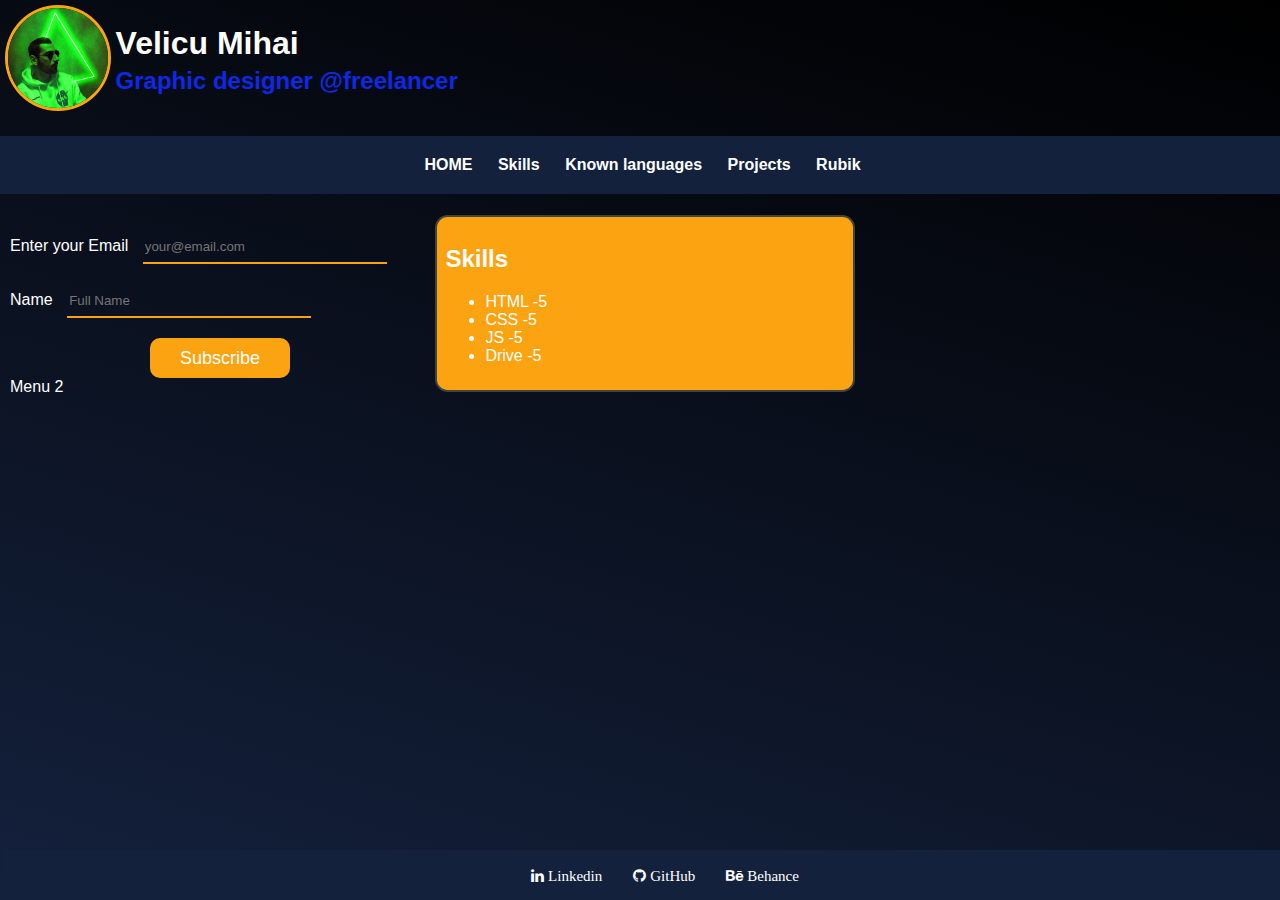
==== index.html @ ab75b387 "somechanges idk" ====
<!DOCTYPE html>
<html lang="en">
  <head>
    <meta charset="UTF-8" />
    <meta http-equiv="X-UA-Compatible" content="IE=edge" />
    <meta name="viewport" content="width=device-width, initial-scale=1.0" />
    <title>Mihai's CV</title>
    <link rel="stylesheet" href="https://cdnjs.cloudflare.com/ajax/libs/font-awesome/4.7.0/css/font-awesome.min.css">
    <link rel="stylesheet" href="style.css" />
  </head>
  <body>
  <header>
   
      <div id="header-wrapper">
          <div><img src="profil.jpg" height="100" /></div>
          <div> <h1>Velicu Mihai</h1>
    
            <h2 id="job-title">Graphic designer @freelancer</h2>
        
</div>
      </div>
      <ul id="top-menu-bar">
        <li><a href="#" data-page="home">HOME</a></li>
        <li><a href="#" data-page="skills">Skills</a></li>
        <li><a href="#" data-page="languages">Known languages</a></li>
        <li><a href="#" data-page="projects">Projects</a></li>
        <li><a href="#" data-page="rubik">Rubik</a></li>
      </ul>
  </header>
  <section id="content">
    <div id="side-menu">
  <section id="content">
    <div id="side-menu">
      <section>
        <form action="">
          <div>
            <label for="subcriberEmail">Enter your Email</label>
            <input
              type="email"
              required
              name="email"
              id="subscriberEmail"
              placeholder="your@email.com"
            />
          </div>
          <div>
            <label for="Subscriber">Name</label>
            <input
              type="text"
              required
              name="name"
              id="Subscriber"
              placeholder="Full Name"
            />
            <div class="btnn"><button type="submit" class="btn">Subscribe</button>
          </div>
        </div>
        </form>
      </section>
      <section>Menu 2</section>
    </div>
    <div id="main">
      <div id="home" class="page">
        <h2>Home</h2>
        <p>Some info about me</p>

      </div>
      <div id="skills" class="page">
        <h2>Skills</h2>
  
        <ul id="skills-list">
      
        
         
        </ul>
      </div>
      <div></div>
      <div id="languages" class="page">
        <h2>Known languages</h2>
  
        <table border="1">
          <th>Laguage</th>
          <th>Level</th>
          <tr>
            <td>Romanian</td>
            <td>Native</td>
          </tr>
          <tr>
            <td>English</td>
            <td>Converstional</td>
          </tr>
        </table>
      </div>
      <!-- projects -->
      <div id="projects" class="page">
        <h2>Projects</h2>
        <p>Projects</p>
    
      </div>
      <!-- rubik -->
      <div id="rubik" class="page">
<h1>Rubik</h1>
<p>comminig soon...</p>
      </div>
    </div>
  </section>
  <footer class="f">
<ul>
  <li><a href="#" class="fa fa-linkedin"> Linkedin</a></li>
  <li><a href="#" class="fa fa-github"> GitHub</a></li>
  <li><a href="#" class="fa fa-behance"> Behance</a></li>
</ul>
  </footer>
  <script src="index.js"></script>
  </body>
</html>
---- style.css ----
html {
  height: 100%;
}

body {
  font-family: Helvetica;
  margin: 0;
  min-height: 100%;
  background: linear-gradient(17deg, #14213d, #000000);
  color: white;
  display: flex;
  flex-direction: column;
}

#content {
  flex: 1;
  display: flex;
  flex-direction: row;
}
#side-menu {
  flex: 1;
}
#main {
  flex: 2;
}

#header-wrapper {
  display: flex;
  flex-direction: row;
  align-items: center;
  padding: 5px;
}

#job-title {
  text-align: center;
  color: #0c29e6;
}
#header-wrapper h1 {
  margin: 5px;
  color: white;
}

#header-wrapper h2 {
  margin: 5px;
}

#header-wrapper img {
  border-radius: 50%;
  border: 3px solid #fca311;
}

.favorite {
  font-weight: bold;
  color: blueviolet;
}
#top-menu-bar {
  font-weight: bold;
  padding: 10px;
  text-align: center;
  background-color: #14213d;
  color: #fff;
}

#top-menu-bar li {
  display: inline-block;
  margin: 0;
  padding: 0;
}
#side-menu {
  padding: 5px;
}
#top-menu-bar a {
  text-decoration: none;
  color: #fff;
  margin-left: 5px;
  padding: 10px 8px;
  display: inline-block;
  border-radius: 10%;
}

#top-menu-bar a:hover {
  color: #14213d;
  background: #fff;
  transition: ease-in-out;
  transition: 0.5s;
}
.page {
  background-color: #fca311;
  /* box-shadow: 0px 0px 0px 1px rgba(0, 0, 0, 1); */
  border: 2px solid;
  border-color: #424442;
  padding: 1%;
  margin-right: 50%;
  border-radius: 0.8rem;
  margin-bottom: 3%;
}

#subscriberEmail {
  border-bottom: 2px solid #fca311;
  border-top: none;
  border-left: none;
  border-right: none;
  background: transparent;
  width: 240px;
  height: 30px;
  margin: 10px;
}
#Subscriber {
  border-bottom: 2px solid #fca311;
  border-top: none;
  border-left: none;
  border-right: none;
  background: transparent;
  width: 240px;
  height: 30px;
  margin: 10px;
}
.btnn {
  display: flex;
  justify-content: center;
  align-items: center;
}
.btn {
  width: 140px;
  height: 40px;
  background: #fca311;
  border: none;
  margin-top: 10px;
  font-size: 18px;
  border-radius: 10px;
  cursor: pointer;
  color: #fff;
  transition: 0.3s ease-in-out;
}
.btn:hover {
  background: black;
  color: #fca311;
}
.btn a {
  text-decoration: none;
  color: #000;
  font-weight: bold;
}
.f {
  position: absolute;
  display: flex;
  bottom: 0;
  width: 100%;
  height: 50px;
  color: #fff;
  background-color: #14213d;
  font-family: Helvetica;
  text-decoration: solid;
  text-align: center;
  justify-content: center;
}
.f ul {
  display: flex;
  align-items: center;
  gap: 5px;
  margin: auto;
  /* width: 100%; */
  width: fit-content;
}
.f li {
  list-style: none;
  margin: auto;
  padding: 5px;
}
.f a {
  text-decoration: none;
  color: #fff;
  padding: 10px 8px;
  display: inline-block;
  border-radius: 10%;
}
.f a:hover {
  color: #14213d;
  background: #fff;
  transition: ease-in-out;
  transition: 0.5s;
}
.fa {
  font-size: 15px;
  padding: 5px;
  /* margin-bottom: 10px; */
}
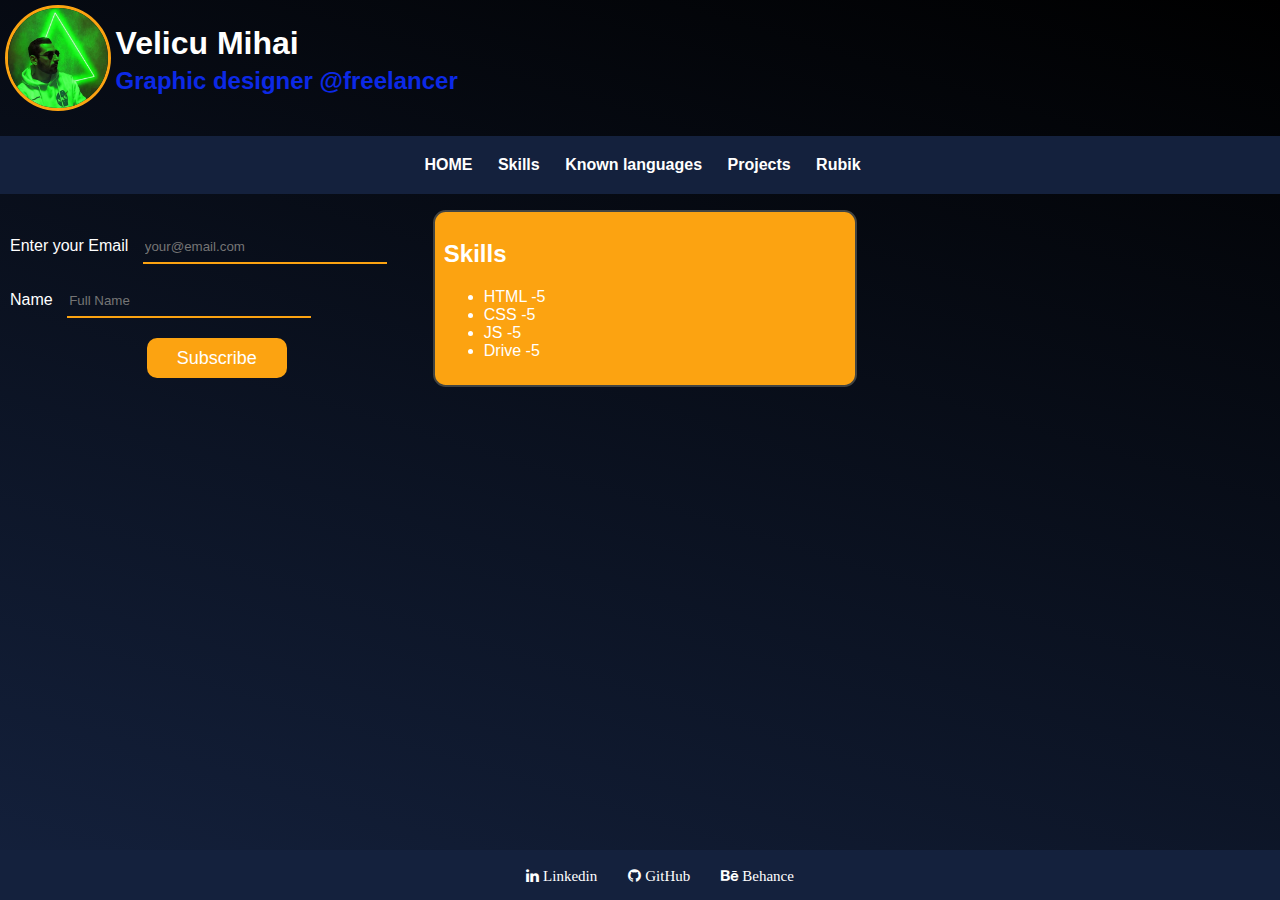
==== commit aaaec689: "music player html part" ====
--- a/index.html
+++ b/index.html
@@ -57,7 +57,30 @@
         </div>
         </form>
       </section>
-      <section>Menu 2</section>
+      <section>
+        <!-- <h2>Music Player</h2>
+<div class="music-container">
+  <div class="music-info">
+    <h4 id="song-title">Song</h4>
+    <div class="progress-container">
+      <div class="progress"></div>
+    </div>
+  </div>
+  <audio src="music/everything-she-wants.mp3" id="audio"></audio>
+  <img src="images/everything-she-wants.jfif" alt="music-cover" id="cover">
+  <div class="navigation">
+    <button id="prev" class="action-btn">
+     <i class="fa fa-backward"></i>
+    </button>
+    <button id="play" class="action-btn action-btn-big">
+      <i class="fa fa-play"></i>
+     </button>
+     <button id="next" class="action-btn">
+      <i class="fa fa-forward"></i>
+     </button>
+  </div> -->
+</div>
+      </section>
     </div>
     <div id="main">
       <div id="home" class="page">
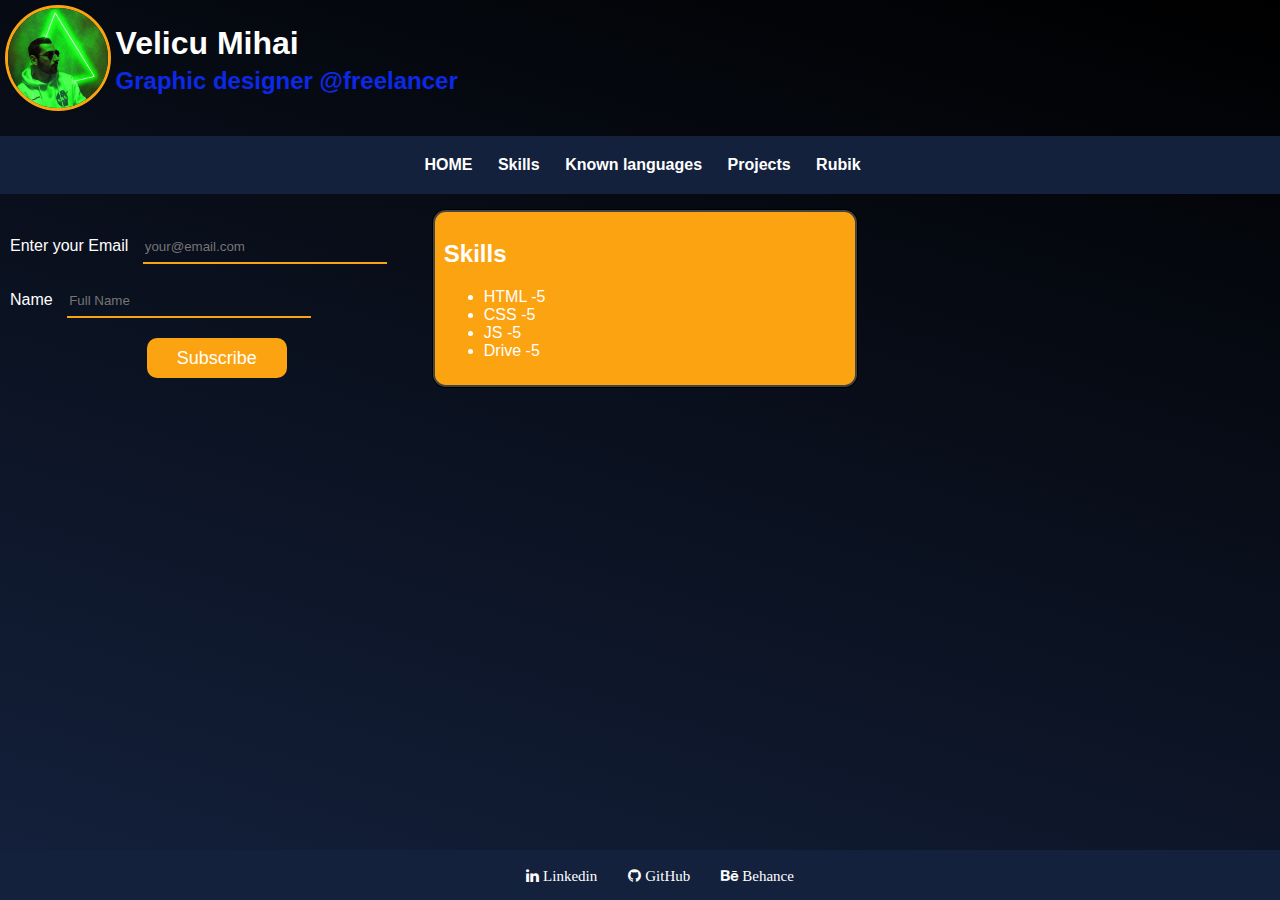
==== commit df2c4289: "little changes to html and css for mp" ====
--- a/index.html
+++ b/index.html
@@ -55,19 +55,30 @@
             <div class="btnn"><button type="submit" class="btn">Subscribe</button>
           </div>
         </div>
+      </div>
         </form>
+
       </section>
+
       <section>
-        <!-- <h2>Music Player</h2>
+<!-- <h2 class="music-player-title">Music Player</h2>
 <div class="music-container">
   <div class="music-info">
-    <h4 id="song-title">Song</h4>
     <div class="progress-container">
-      <div class="progress"></div>
+
     </div>
   </div>
   <audio src="music/everything-she-wants.mp3" id="audio"></audio>
   <img src="images/everything-she-wants.jfif" alt="music-cover" id="cover">
+  <div class="interactive">
+  <h4 id="song-title">Everything She Wants</h4>
+  <div class="progress">
+    <input type="range" 
+    min="0"
+    max="100"
+    value="0"
+class="slider">
+</div>
   <div class="navigation">
     <button id="prev" class="action-btn">
      <i class="fa fa-backward"></i>
@@ -78,8 +89,9 @@
      <button id="next" class="action-btn">
       <i class="fa fa-forward"></i>
      </button>
-  </div> -->
-</div>
+    </div>
+  </div>
+</div> -->
       </section>
     </div>
     <div id="main">
--- a/style.css
+++ b/style.css
@@ -19,6 +19,7 @@
 }
 #side-menu {
   flex: 1;
+  /* border: 1px solid red; */
 }
 #main {
   flex: 2;
@@ -86,7 +87,7 @@
 }
 .page {
   background-color: #fca311;
-  /* box-shadow: 0px 0px 0px 1px rgba(0, 0, 0, 1); */
+  box-shadow: 0px 0px 0px 1px rgba(0, 0, 0, 1);
   border: 2px solid;
   border-color: #424442;
   padding: 1%;
@@ -185,3 +186,34 @@
   padding: 5px;
   /* margin-bottom: 10px; */
 }
+.music-container {
+  display: flex;
+  justify-content: center;
+  align-items: center;
+  background-color: #0c29e6;
+  height: 200px;
+  width: 500px;
+  border-radius: 20px;
+}
+.music-container img {
+  border-radius: 50%;
+  height: 100px;
+  width: 100px;
+  padding: 10px;
+  float: left;
+}
+.action-btn {
+  width: 40px;
+  height: 40px;
+  background: #fca311;
+  border: none;
+  margin-left: 10px;
+  font-size: 10px;
+  border-radius: 10px;
+  cursor: pointer;
+  color: #fff;
+  transition: 0.3s ease-in-out;
+}
+.action h4 {
+  margin: 5px;
+}
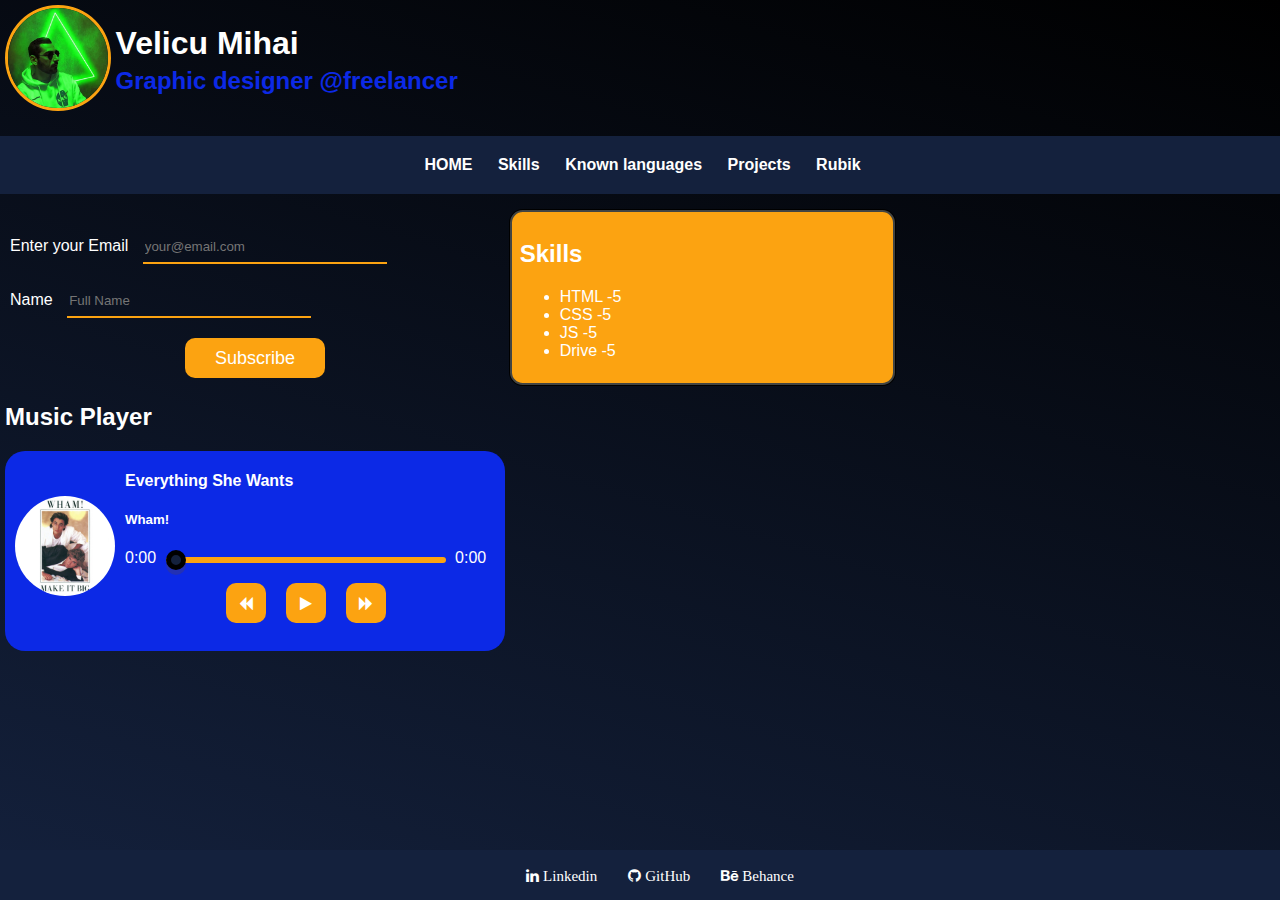
==== commit f06beb5f: "music player version alpha" ====
--- a/index.html
+++ b/index.html
@@ -61,37 +61,48 @@
       </section>
 
       <section>
-<!-- <h2 class="music-player-title">Music Player</h2>
+<h2 class="music-player-title">Music Player</h2>
 <div class="music-container">
   <div class="music-info">
     <div class="progress-container">
 
     </div>
   </div>
-  <audio src="music/everything-she-wants.mp3" id="audio"></audio>
+  <audio src="music/everything-she-wants.mp3" id="song"></audio>
   <img src="images/everything-she-wants.jfif" alt="music-cover" id="cover">
   <div class="interactive">
   <h4 id="song-title">Everything She Wants</h4>
-  <div class="progress">
-    <input type="range" 
+  <h5 id="artist">Wham!</h5>
+  <div class="info-player">
+    <span id="currentTime">0:00</span>
+    <input type="range" id="progess"
     min="0"
     max="100"
     value="0"
+    class="slider">
+<span id="songDuration">0:00</span>
+<!-- <div class="volume" id="volume">
+  <input type="range" 
+  min="0"
+  max="100"
+  value="50"
 class="slider">
+</div> -->
 </div>
+
   <div class="navigation">
     <button id="prev" class="action-btn">
      <i class="fa fa-backward"></i>
     </button>
-    <button id="play" class="action-btn action-btn-big">
-      <i class="fa fa-play"></i>
+    <button onclick="playPause()" id="play" class="action-btn action-btn-big">
+      <i class="fa fa-play" id="ctrlIcon"></i>
      </button>
      <button id="next" class="action-btn">
       <i class="fa fa-forward"></i>
      </button>
     </div>
   </div>
-</div> -->
+</div>
       </section>
     </div>
     <div id="main">
--- a/style.css
+++ b/style.css
@@ -188,8 +188,8 @@
 }
 .music-container {
   display: flex;
-  justify-content: center;
-  align-items: center;
+  /* justify-content: center;
+  align-items: center; */
   background-color: #0c29e6;
   height: 200px;
   width: 500px;
@@ -200,7 +200,8 @@
   height: 100px;
   width: 100px;
   padding: 10px;
-  float: left;
+  margin-top: 35px;
+  margin-bottom: 35px;
 }
 .action-btn {
   width: 40px;
@@ -208,6 +209,7 @@
   background: #fca311;
   border: none;
   margin-left: 10px;
+  margin-right: 10px;
   font-size: 10px;
   border-radius: 10px;
   cursor: pointer;
@@ -217,3 +219,30 @@
 .action h4 {
   margin: 5px;
 }
+.action h5 {
+  margin: 5px;
+}
+#progess {
+  appearance: none;
+  width: 280px;
+  height: 6px;
+  background: #fca311;
+  border-radius: 5px;
+  cursor: pointer;
+  margin: 5px;
+  margin-bottom: 20px;
+}
+#progess::-webkit-slider-thumb {
+  -webkit-appearance: none;
+  background-color: #14213d;
+  width: 20px;
+  height: 20px;
+  border-radius: 50%;
+  border: 5px solid #000;
+  box-shadow: 0 5px rgba(119, 76, 3, 0.22);
+}
+.navigation {
+  display: flex;
+  justify-content: center;
+  align-items: center;
+}
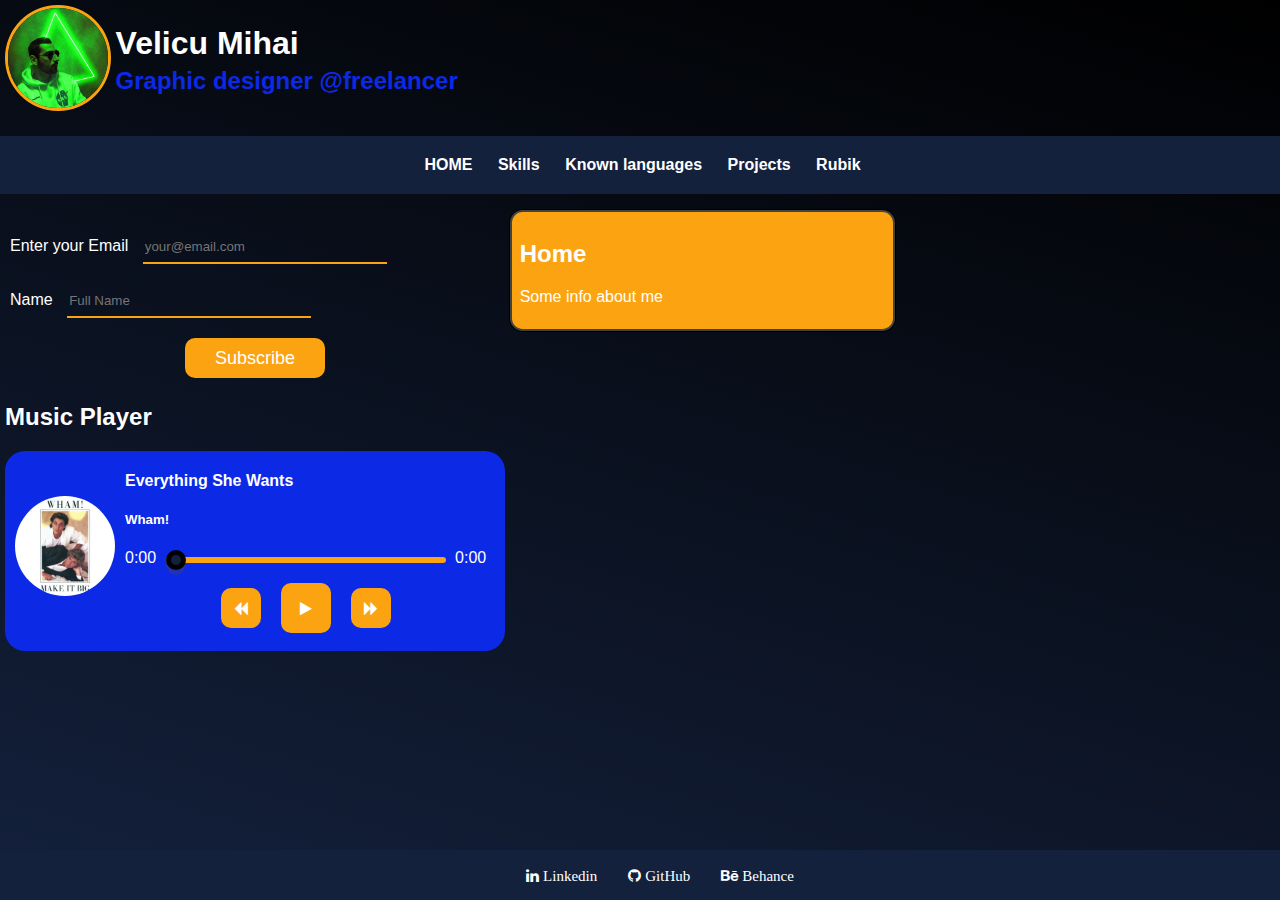
==== commit 2bfca1e9: "music player v alpha buttoms upadate" ====
--- a/index.html
+++ b/index.html
@@ -69,7 +69,7 @@
     </div>
   </div>
   <audio src="music/everything-she-wants.mp3" id="song"></audio>
-  <img src="images/everything-she-wants.jfif" alt="music-cover" id="cover">
+  <img src="images/everything-she-wants.jfif" alt="music-cover" class="cover">
   <div class="interactive">
   <h4 id="song-title">Everything She Wants</h4>
   <h5 id="artist">Wham!</h5>
--- a/style.css
+++ b/style.css
@@ -216,6 +216,16 @@
   color: #fff;
   transition: 0.3s ease-in-out;
 }
+.action-btn-big {
+  width: 50px;
+  height: 50px;
+}
+.action-btn:active {
+  transition: ease-in-out;
+  transition: 0.8s;
+  background: black;
+  color: #fca311;
+}
 .action h4 {
   margin: 5px;
 }
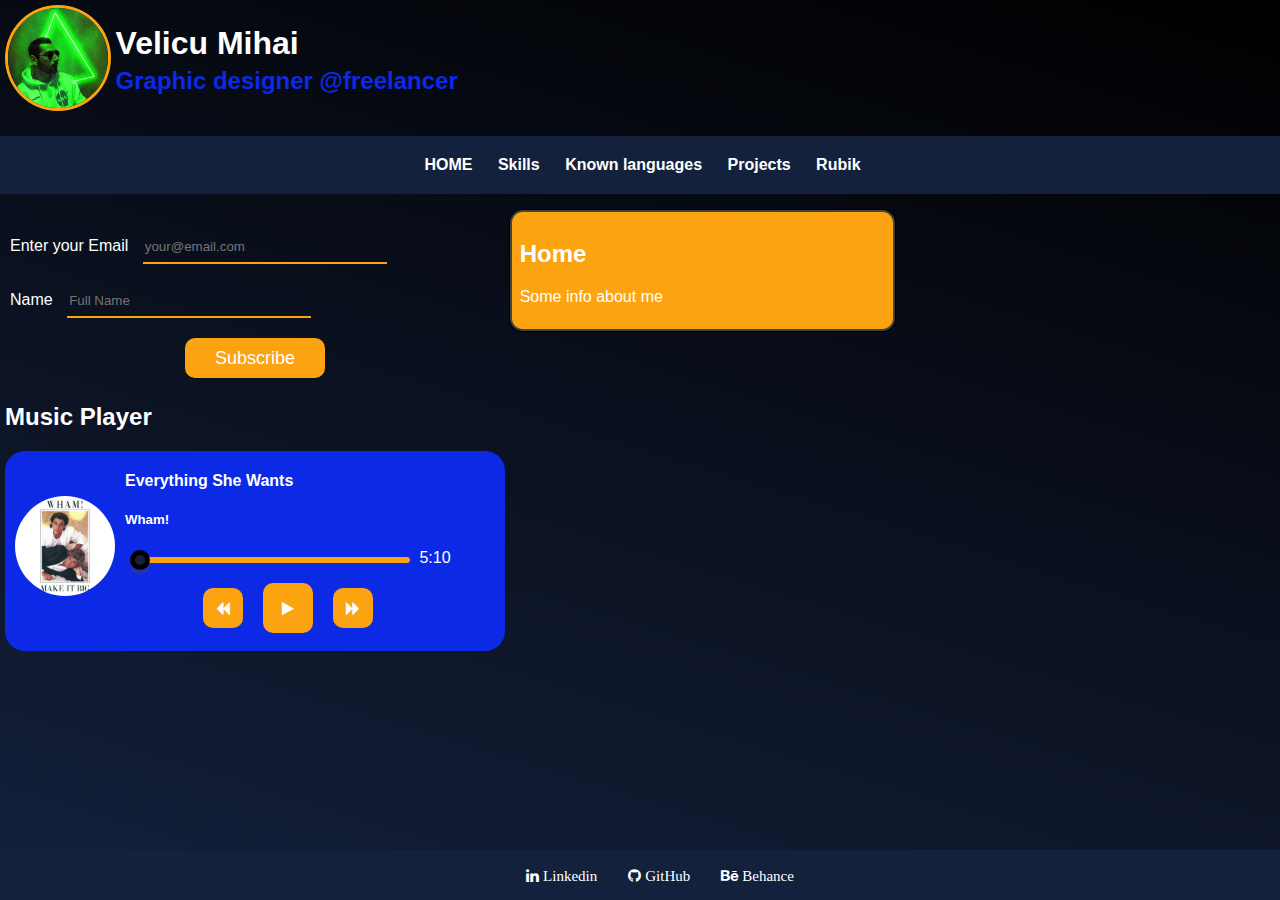
==== commit 0f5a0e60: "add music player timer + a few songs and covers" ====
--- a/index.html
+++ b/index.html
@@ -74,13 +74,13 @@
   <h4 id="song-title">Everything She Wants</h4>
   <h5 id="artist">Wham!</h5>
   <div class="info-player">
-    <span id="currentTime">0:00</span>
+    <span id="currentTime"></span>
     <input type="range" id="progess"
     min="0"
     max="100"
     value="0"
     class="slider">
-<span id="songDuration">0:00</span>
+<span id="songDuration">5:10</span>
 <!-- <div class="volume" id="volume">
   <input type="range" 
   min="0"
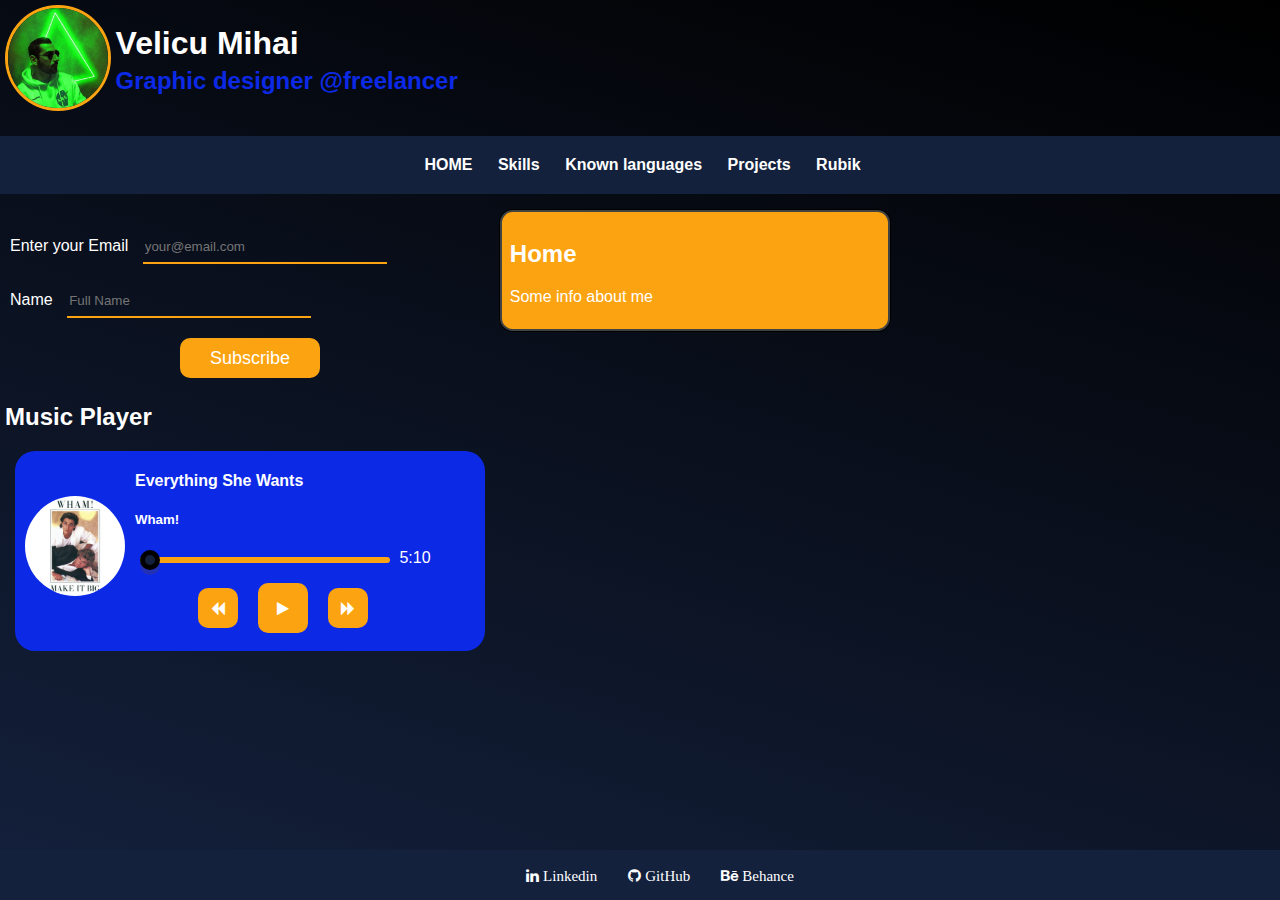
==== commit 5306ec0e: "music player fully functional" ====
--- a/index.html
+++ b/index.html
@@ -69,9 +69,9 @@
     </div>
   </div>
   <audio src="music/everything-she-wants.mp3" id="song"></audio>
-  <img src="images/everything-she-wants.jfif" alt="music-cover" class="cover">
+  <img src="images/everything-she-wants.jfif" id="coverSong" alt="music-cover" class="cover">
   <div class="interactive">
-  <h4 id="song-title">Everything She Wants</h4>
+  <h4 id="songTitle">Everything She Wants</h4>
   <h5 id="artist">Wham!</h5>
   <div class="info-player">
     <span id="currentTime"></span>
@@ -91,13 +91,13 @@
 </div>
 
   <div class="navigation">
-    <button id="prev" class="action-btn">
+    <button onclick="prevSong()" id="prev" class="action-btn">
      <i class="fa fa-backward"></i>
     </button>
     <button onclick="playPause()" id="play" class="action-btn action-btn-big">
       <i class="fa fa-play" id="ctrlIcon"></i>
      </button>
-     <button id="next" class="action-btn">
+     <button onclick="nextSong()" id="next" class="action-btn">
       <i class="fa fa-forward"></i>
      </button>
     </div>
--- a/style.css
+++ b/style.css
@@ -192,8 +192,9 @@
   align-items: center; */
   background-color: #0c29e6;
   height: 200px;
-  width: 500px;
+  width: 470px;
   border-radius: 20px;
+  margin: 10px;
 }
 .music-container img {
   border-radius: 50%;
@@ -234,7 +235,7 @@
 }
 #progess {
   appearance: none;
-  width: 280px;
+  width: 250px;
   height: 6px;
   background: #fca311;
   border-radius: 5px;
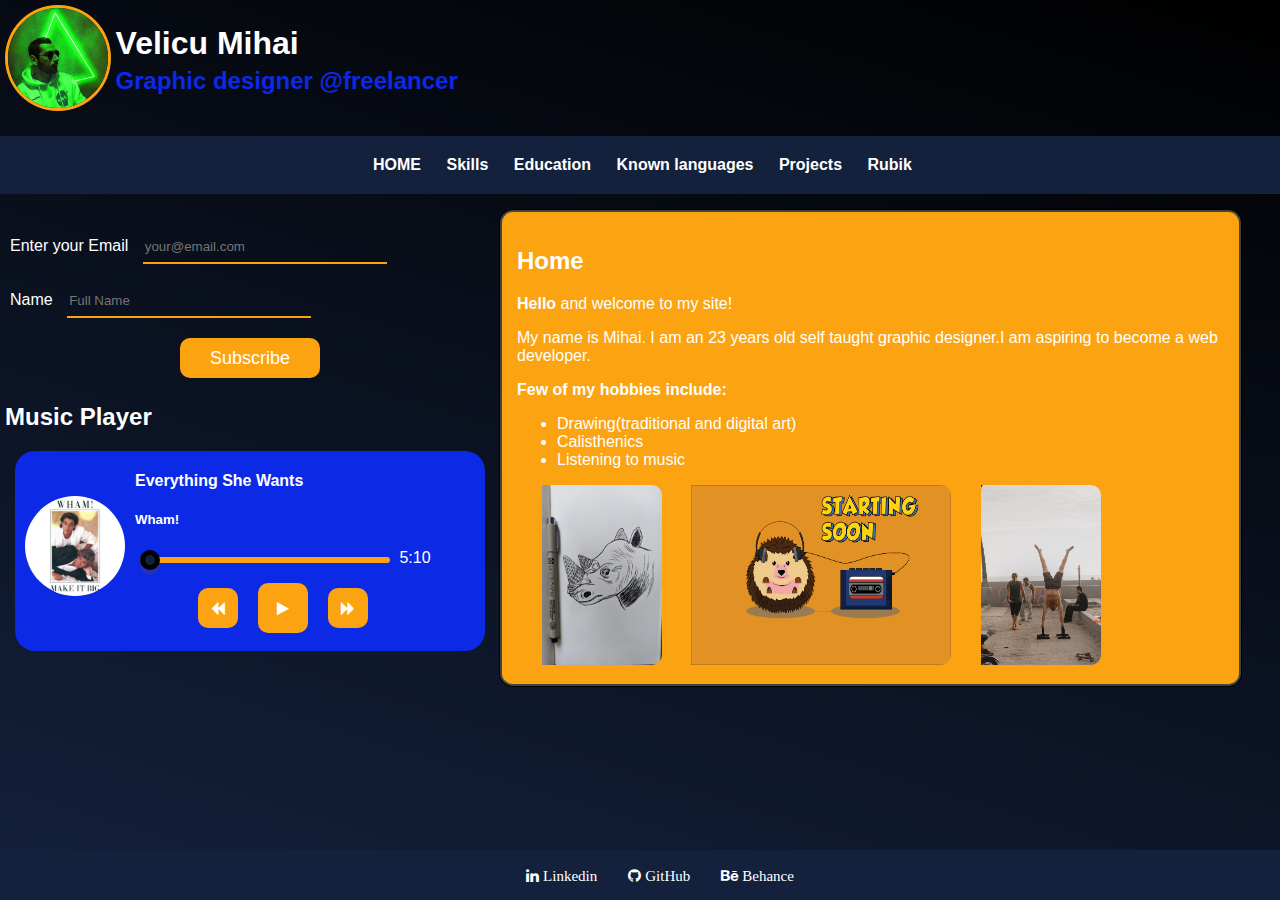
==== commit 590b98c0: "adding personal info to my site" ====
--- a/index.html
+++ b/index.html
@@ -5,6 +5,7 @@
     <meta http-equiv="X-UA-Compatible" content="IE=edge" />
     <meta name="viewport" content="width=device-width, initial-scale=1.0" />
     <title>Mihai's CV</title>
+    <link rel="website icon" type="png" href="/images/logo.png">
     <link rel="stylesheet" href="https://cdnjs.cloudflare.com/ajax/libs/font-awesome/4.7.0/css/font-awesome.min.css">
     <link rel="stylesheet" href="style.css" />
   </head>
@@ -22,6 +23,7 @@
       <ul id="top-menu-bar">
         <li><a href="#" data-page="home">HOME</a></li>
         <li><a href="#" data-page="skills">Skills</a></li>
+        <li><a href="#" data-page="education">Education</a></li>
         <li><a href="#" data-page="languages">Known languages</a></li>
         <li><a href="#" data-page="projects">Projects</a></li>
         <li><a href="#" data-page="rubik">Rubik</a></li>
@@ -108,8 +110,19 @@
     <div id="main">
       <div id="home" class="page">
         <h2>Home</h2>
-        <p>Some info about me</p>
-
+        <p><b>Hello</b> and welcome to my site!</p>
+<p>My name is Mihai. I am an 23 years old self taught graphic designer.I am aspiring to become a web developer.</p>
+<p><b>Few of my hobbies include:</b></p>
+<ul>
+  <li>Drawing(traditional and digital art)</li>
+  <li>Calisthenics</li>
+  <li>Listening to music</li>
+</ul>
+<div class="columm">
+<img src="images/desen.jpg"id="desen">
+<img src="images/arici.png"id="desen_digital">
+<img src="images/calisthenics.jpeg"id="desen">
+</div>
       </div>
       <div id="skills" class="page">
         <h2>Skills</h2>
@@ -121,10 +134,28 @@
         </ul>
       </div>
       <div></div>
+      <div id="education" class="page">
+        <h2>Education</h2>
+        <table id="knownLanguages">
+          <th>Institution</th>
+          <th>Period</th>
+          <tr>
+            <td>Highschool "Carol I", Fetesti-Gara <br>
+            Mathematicsc-Computer Science</td>
+            <td>2014-2018</td>
+          </tr>
+          <tr>
+            <td>University "POLITEHNICA" of Bucharest <br>
+             Faculty of Transports <br>
+            Mechanical Engineering</td>
+              <td>2018-2022</td>
+          </tr>
+        </table>
+      </div>
       <div id="languages" class="page">
         <h2>Known languages</h2>
   
-        <table border="1">
+        <table id="knownLanguages">
           <th>Laguage</th>
           <th>Level</th>
           <tr>
@@ -133,7 +164,7 @@
           </tr>
           <tr>
             <td>English</td>
-            <td>Converstional</td>
+            <td>B2</td>
           </tr>
         </table>
       </div>
@@ -152,9 +183,9 @@
   </section>
   <footer class="f">
 <ul>
-  <li><a href="#" class="fa fa-linkedin"> Linkedin</a></li>
-  <li><a href="#" class="fa fa-github"> GitHub</a></li>
-  <li><a href="#" class="fa fa-behance"> Behance</a></li>
+  <li><a target="_blank" href="https://www.linkedin.com/in/velicu-mihai-a474b5239/" class="fa fa-linkedin"> Linkedin</a></li>
+  <li><a target="_blank" href="https://github.com/Mihai2702" class="fa fa-github"> GitHub</a></li>
+  <li><a target="_blank" href="https://www.behance.net/mihaivelicu27" class="fa fa-behance"> Behance</a></li>
 </ul>
   </footer>
   <script src="index.js"></script>
--- a/style.css
+++ b/style.css
@@ -90,10 +90,56 @@
   box-shadow: 0px 0px 0px 1px rgba(0, 0, 0, 1);
   border: 2px solid;
   border-color: #424442;
-  padding: 1%;
-  margin-right: 50%;
+  /* padding: 1%; */
+  margin-right: 5%;
   border-radius: 0.8rem;
-  margin-bottom: 3%;
+  margin-bottom: 5%;
+  padding: 15px;
+}
+.columm #desen_digital {
+  height: 180px;
+  width: 260px;
+}
+.columm img {
+  height: 180px;
+  width: 120px;
+  border-radius: 10px;
+  padding-left: 10px;
+  margin-left: 15px;
+
+  cursor: pointer;
+  -webkit-filter: blur(0);
+  filter: blur(0);
+}
+.columm img:hover {
+  -webkit-filter: blur(3px);
+  filter: blur(3px);
+  -webkit-transition: 0.3s ease-in-out;
+  transition: 0.3s ease-in-out;
+}
+
+#knownLanguages {
+  font-family: Arial, Helvetica, sans-serif;
+  border-collapse: collapse;
+  width: 100%;
+}
+
+#knownLanguages td,
+#customers th {
+  border: 1px solid #ddd;
+  padding: 8px;
+}
+
+#knownLanguages tr:hover {
+  background-color: rgb(246, 144, 11);
+}
+
+#knownLanguages th {
+  padding-top: 12px;
+  padding-bottom: 12px;
+  text-align: left;
+  background-color: #0c29e6;
+  color: white;
 }
 
 #subscriberEmail {
